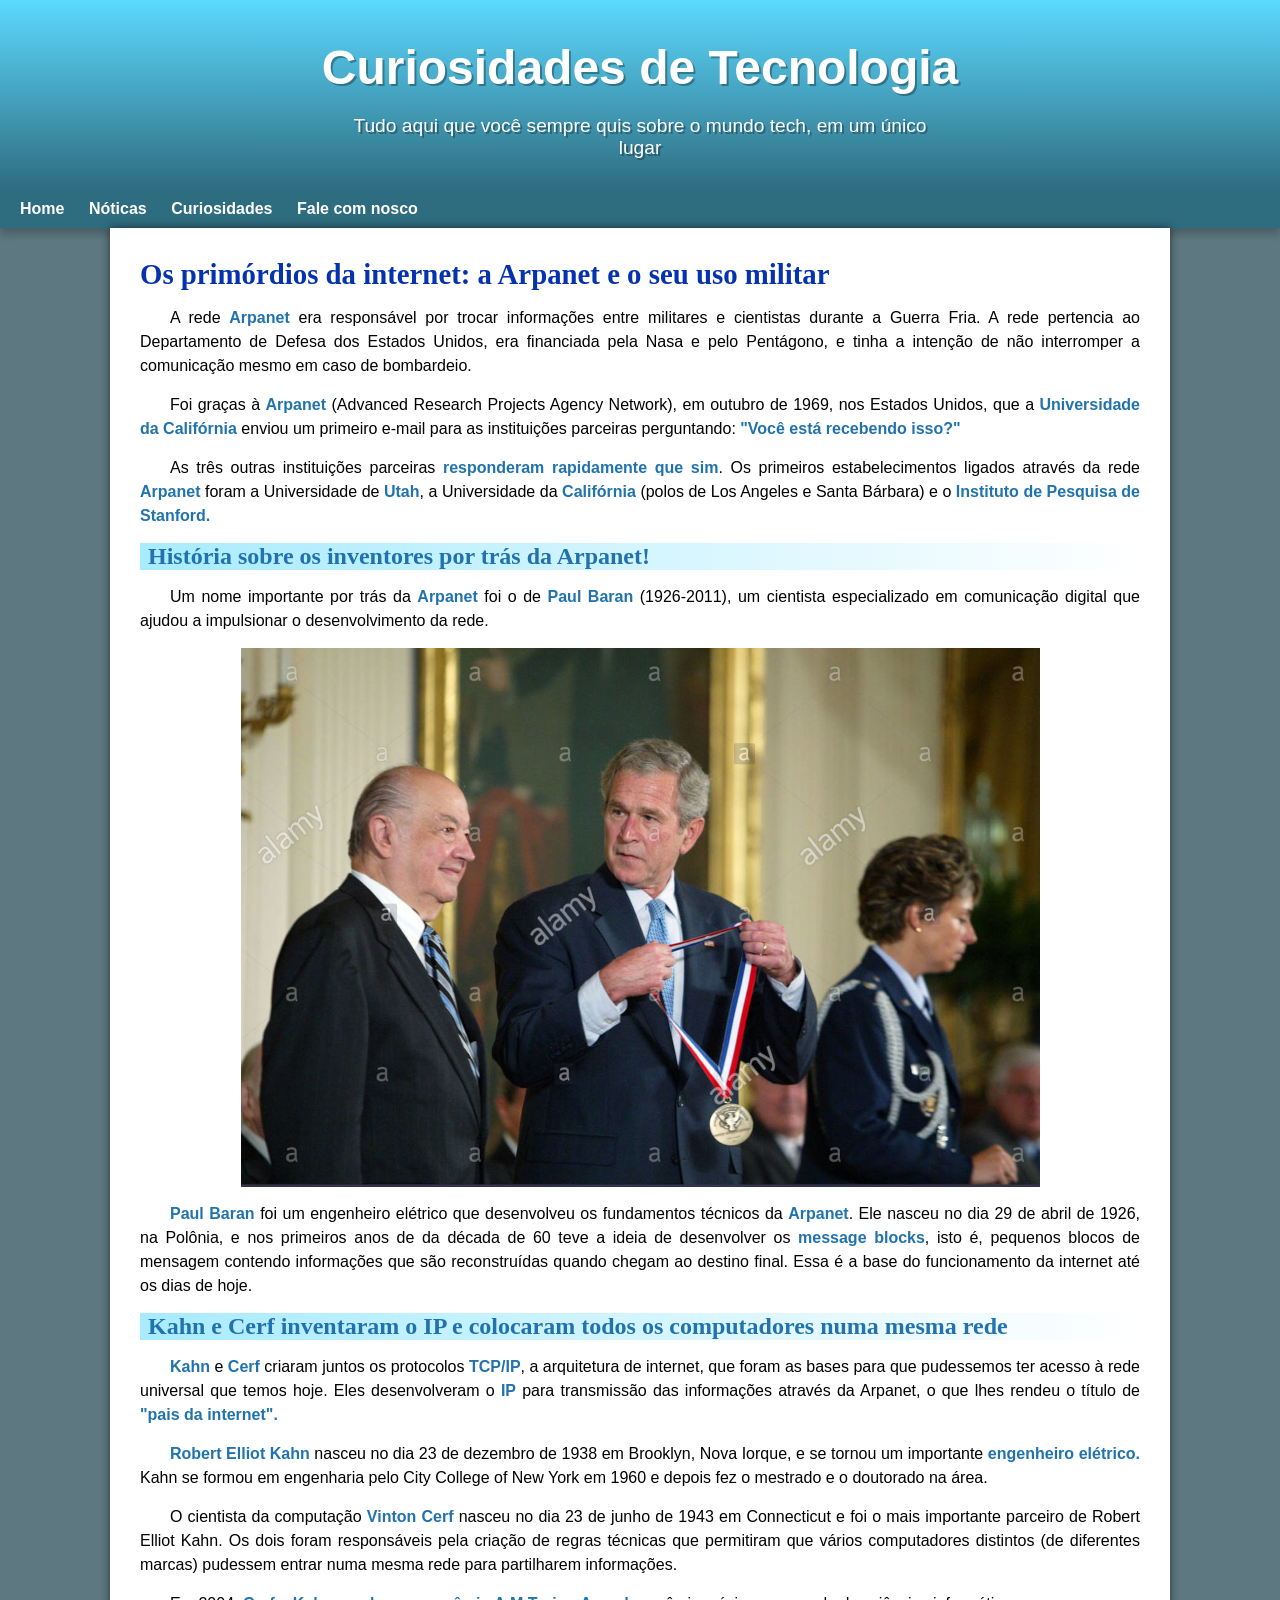
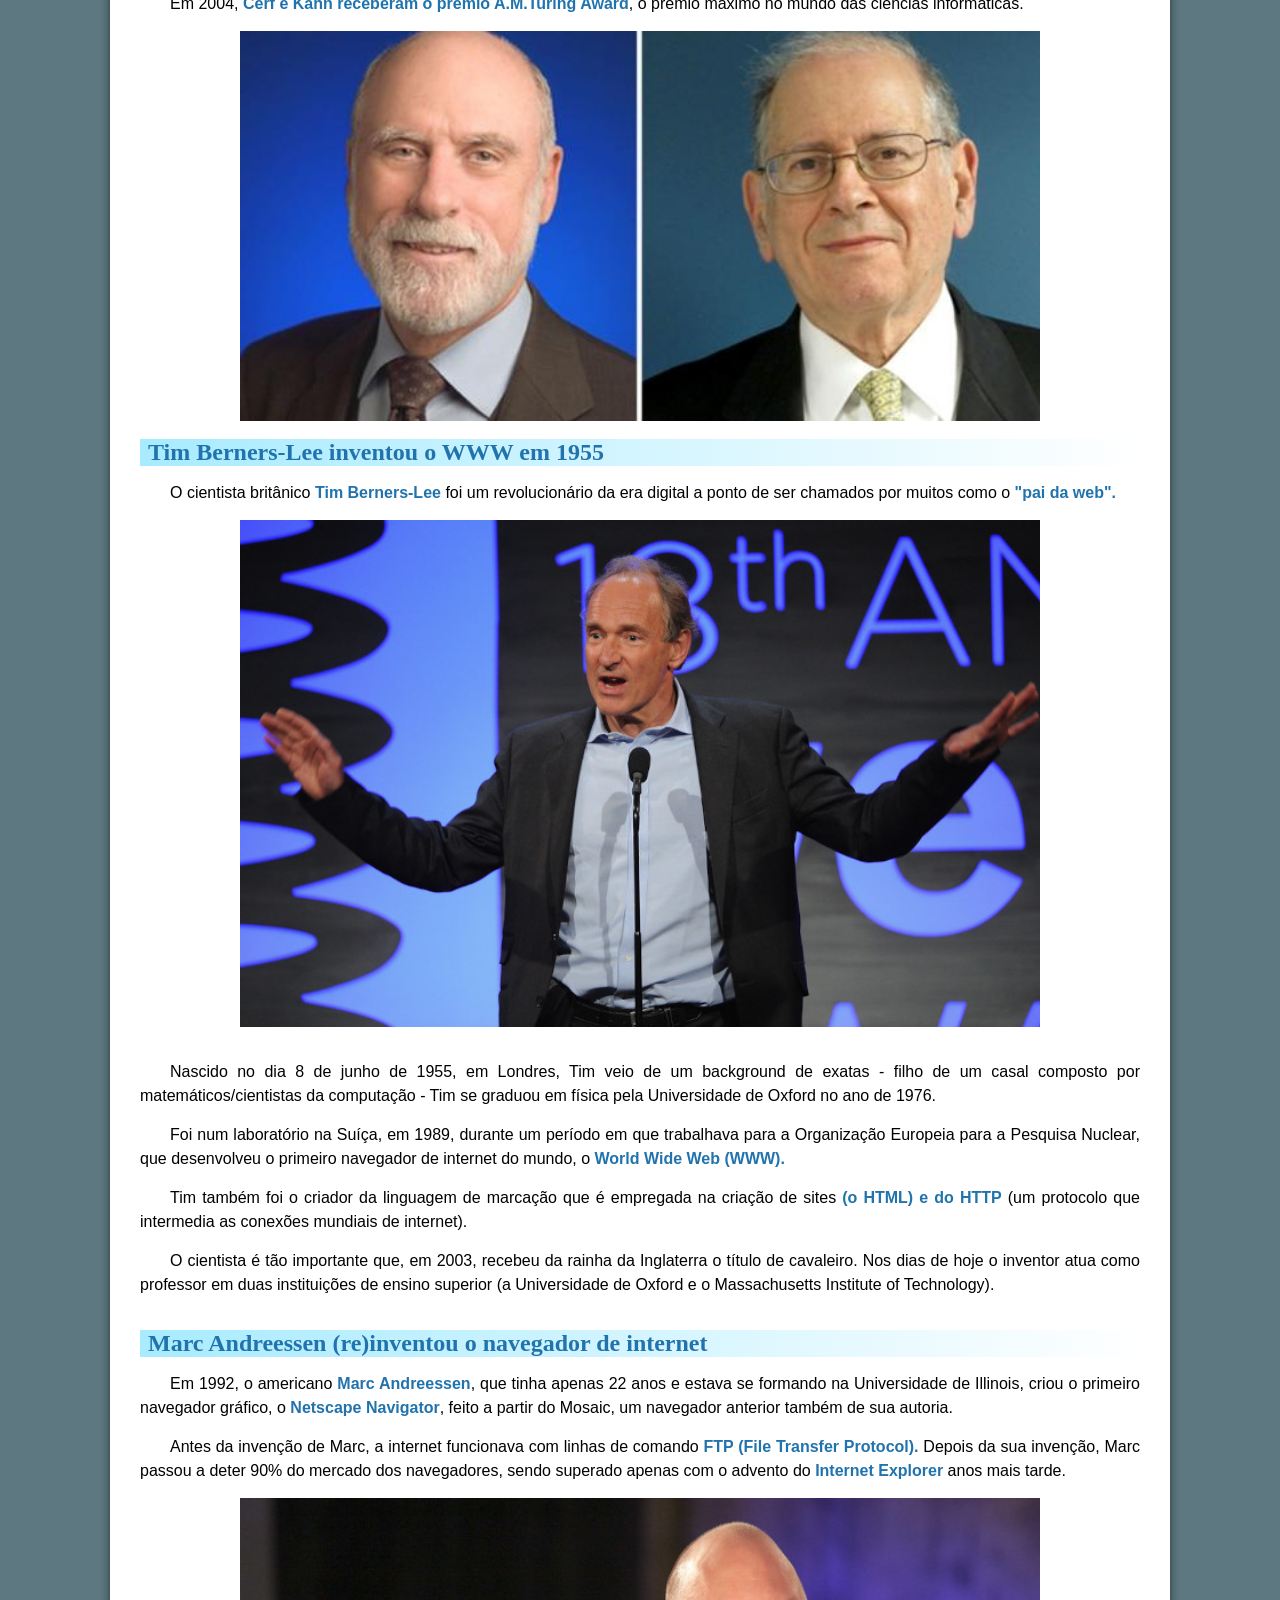
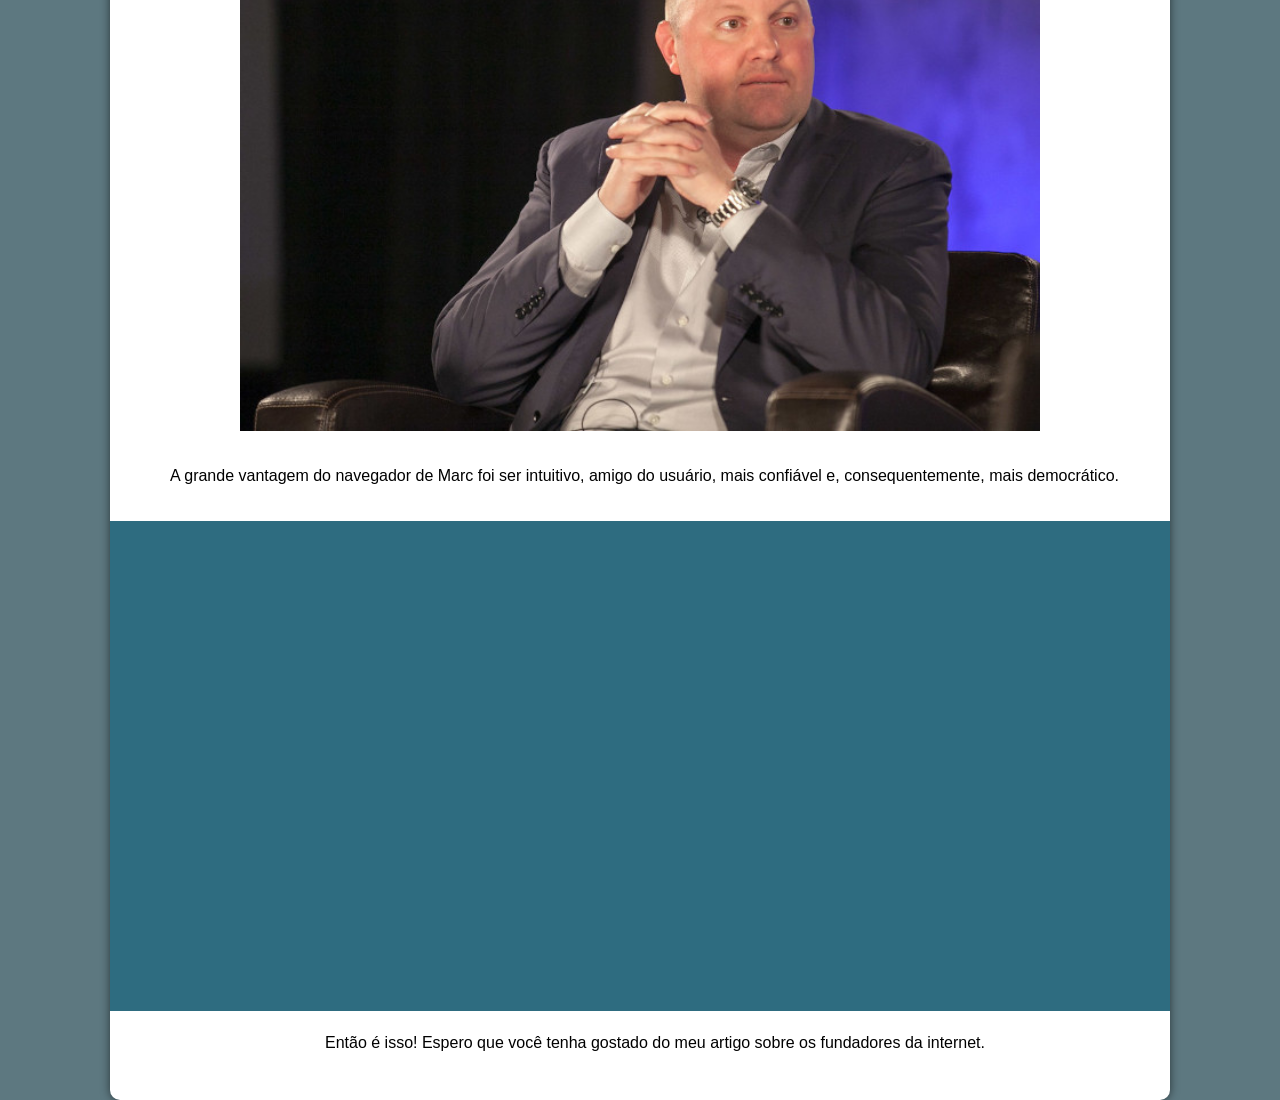
==== internet.html @ e44ae327 "Initial commit" ====
<!DOCTYPE html>
<html lang="pt-br">
<head>
    <meta charset="UTF-8">
    <meta name="viewport" content="width=device-width, initial-scale=1.0">
    <title>Como surgio a internet</title>
    <link rel="shortcut icon" href="favicon.ico" type="image/x-icon">
    <link rel="stylesheet" href="style2.css">
</head>
<body>
    <header>
        <h1>Curiosidades de Tecnologia</h1>
        <p>Tudo aqui que você sempre quis sobre o mundo tech, em um único lugar</p>
    </header>
    <nav>
        <a href="#" class="nav">Home</a>
        <a href="#" class="nav">Nóticas</a>
        <a href="#" class="nav">Curiosidades</a>
        <a href="#" class="nav">Fale com nosco</a>
    </nav>
    <main>
        <article>
            <h1>Os primórdios da internet: a Arpanet e o seu uso militar</h1>
            <p>A rede <strong>Arpanet</strong> era responsável por trocar informações entre militares e cientistas durante a Guerra Fria. A rede pertencia ao Departamento de Defesa dos Estados Unidos, era financiada pela Nasa e pelo Pentágono, e tinha a intenção de não interromper a comunicação mesmo em caso de bombardeio.</p>

            <p>Foi graças à <strong>Arpanet</strong> (Advanced Research Projects Agency Network), em outubro de 1969, nos Estados Unidos, que a <strong>Universidade da Califórnia</strong> enviou um primeiro e-mail para as instituições parceiras perguntando: <strong>"Você está recebendo isso?"</strong></p>
                
            <p>As três outras instituições parceiras <strong>responderam rapidamente que sim</strong>. Os primeiros estabelecimentos ligados através da rede <strong>Arpanet</strong> foram a Universidade de <strong>Utah</strong>, a Universidade da <strong>Califórnia</strong> (polos de Los Angeles e Santa Bárbara) e o <strong>Instituto de Pesquisa de Stanford.</strong></p>

            <h2>História sobre os inventores por trás da Arpanet!</h2>

            <p>Um nome importante por trás da <strong>Arpanet</strong> foi o de <strong>Paul Baran</strong> (1926-2011), um cientista especializado em comunicação digital que ajudou a impulsionar o desenvolvimento da rede.</p>

            <picture>
                <source media="(max-width: 670px)" srcset="imagens-internet/paul-baran-pq.png" type="image/png">
                <img src="imagens-internet/paul-baran.png" alt="paul baran">
            </picture>

            <p><strong>Paul Baran</strong> foi um engenheiro elétrico que desenvolveu os fundamentos técnicos da <strong>Arpanet</strong>. Ele nasceu no dia 29 de abril de 1926, na Polônia, e nos primeiros anos de da década de 60 teve a ideia de desenvolver os <strong>message blocks</strong>, isto é, pequenos blocos de mensagem contendo informações que são reconstruídas quando chegam ao destino final. Essa é a base do funcionamento da internet até os dias de hoje. </p>

            <h2>Kahn e Cerf inventaram o IP e colocaram todos os computadores numa mesma rede</h2>

            <p><strong>Kahn</strong> e <strong>Cerf</strong> criaram juntos os protocolos <strong>TCP/IP</strong>, a arquitetura de internet, que foram as bases para que pudessemos ter acesso à rede universal que temos hoje. Eles desenvolveram o <strong>IP</strong> para transmissão das informações através da Arpanet, o que lhes rendeu o título de <strong>"pais da internet".</strong></p> 

            <p><strong>Robert Elliot Kahn</strong> nasceu no dia 23 de dezembro de 1938 em Brooklyn, Nova Iorque, e se tornou um importante <strong>engenheiro elétrico.</strong> Kahn se formou em engenharia pelo City College of New York em 1960 e depois fez o mestrado e o doutorado na área. </p>
                
            <p>
                O cientista da computação <strong>Vinton Cerf</strong> nasceu no dia 23 de junho de 1943 em Connecticut e foi o mais importante parceiro de Robert Elliot Kahn. Os dois foram responsáveis pela criação de regras técnicas que permitiram que vários computadores distintos (de diferentes marcas) pudessem entrar numa mesma rede para partilharem informações.
                
            </p>
            <p>Em 2004, <strong>Cerf e Kahn receberam o prêmio A.M.Turing Award</strong>, o prêmio máximo no mundo das ciências informáticas.</p>

            <picture>
                <source media="(max-width: 670px)" srcset="imagens-internet/kahn-cerf-pq.jpg" type="image/jpg">
                <img src="imagens-internet/kahn-cerf.jpg" alt="kahn e cerf">
            </picture><br>
            <h2>Tim Berners-Lee inventou o WWW em 1955</h2>

            <p>O cientista britânico <strong>Tim Berners-Lee</strong> foi um revolucionário da era digital a ponto de ser chamados por muitos como o <strong>"pai da web".</strong></p>

            <picture>
                <source media="(max-width: 670px)" srcset="imagens-internet/tim-berners-pq.jpg" type="image/jpg">
                <img src="imagens-internet/tim-berners.jpg" alt="tim-berner">
            </picture><br>

            <p>Nascido no dia 8 de junho de 1955, em Londres, Tim veio de um background de exatas - filho de um casal composto por matemáticos/cientistas da computação - Tim se graduou em física pela Universidade de Oxford no ano de 1976.</p>

            <p>Foi num laboratório na Suíça, em 1989, durante um período em que trabalhava para a Organização Europeia para a Pesquisa Nuclear, que desenvolveu o primeiro navegador de internet do mundo, o<strong> World Wide Web (WWW).</strong></p>
            
            <p>Tim também foi o criador da linguagem de marcação que é empregada na criação de sites <strong>(o HTML) e do HTTP</strong> (um protocolo que intermedia as conexões mundiais de internet).</p>
            
            <p>O cientista é tão importante que, em 2003, recebeu da rainha da Inglaterra o título de cavaleiro. Nos dias de hoje o inventor atua como professor em duas instituições de ensino superior (a Universidade de Oxford e o Massachusetts Institute of Technology).</p><br>
            <h2>Marc Andreessen (re)inventou o navegador de internet</h2>
            <p>Em 1992, o americano <strong>Marc Andreessen</strong>, que tinha apenas 22 anos e estava se formando na Universidade de Illinois, criou o primeiro navegador gráfico, o <strong>Netscape Navigator</strong>, feito a partir do Mosaic, um navegador anterior também de sua autoria.</p>

            <p>Antes da invenção de Marc, a internet funcionava com linhas de comando <strong>FTP (File Transfer Protocol).</strong> Depois da sua invenção, Marc passou a deter 90% do mercado dos navegadores, sendo superado apenas com o advento do <strong>Internet Explorer</strong> anos mais tarde.</p>

            <picture>
                <source media="(max-width: 670px)" srcset="imagens-internet/Marc-Andreessen-pq.jpg" type="image/jpg">
                <img src="imagens-internet/Marc-Andreessen.jpg" alt="tim-berner">
            </picture><br>
            <p>A grande vantagem do navegador de Marc foi ser intuitivo, amigo do usuário, mais confiável e, consequentemente, mais democrático.</p><br>

            <div class="video"><iframe width="560" height="315" src="https://www.youtube.com/embed/yZ595Q-l9CQ" title="YouTube video player" frameborder="0" allow="accelerometer; autoplay; clipboard-write; encrypted-media; gyroscope; picture-in-picture" allowfullscreen></iframe></div>
                <p class="final">Então é isso! Espero que você tenha gostado do meu artigo sobre os fundadores da internet.
                </p>
        </article>
    </main>
</body>
</html>
---- style2.css ----
@charset "UTF-8";

/*root usado para declarar a variavel, para declarar tem que usar o (--) e tb e configurações globais*/
:root {
    --cor0: #5D7880;
    --cor1: #A8EBFF;
    --cor2: #49AECC;
    --cor3: #5CD9FF;
    --cor4: #2E6C80;
    --cor5: #2173AD;
    --cor6: #0532AD;

    --font-padrao: arial, verdana, Helvetica, sans-serif;
    --font-destaque: font-family: 'Bebas Neue', 'cursive';
    --font-android: 'android', 'cursive';
}
* {
    margin: 0px;
    padding: 0px;
}

/* por organização seguir a ordem do html*/
body {
    background-color: var(--cor0);
    font-family: var(--font-padrao);
}
a.externo::after {
    content: '\00A0\1f517';
}
header {
    background-image: linear-gradient(to bottom, var(--cor3), var(--cor4));
    min-height: 150px;
    text-align: center;
    padding-top: 40px;
}
header > h1 {
    color: white;
    font-family: var(--font-destaque);
    margin-bottom: 20px;
    font-size: 3em;
    text-shadow: 2px 2px 0px rgba(0, 0, 0, 0.315);
}
header > p {
    color: white;
    font-family: var(--font-padrao);
    font-size: 1.2em;
    max-width: 600px;
    padding-right: 10px;
    padding-bottom: 20px;
    padding-left: 10px;
    margin: auto;
    text-shadow: 2px 2px 0px rgba(0, 0, 0, 0.315);
}
nav {
    background-color: var(--cor4);
    padding: 10px;
    box-shadow: 0px 7px 7px rgba(0, 0, 0, 0.192);
}
nav > a {
    color: white;
    text-decoration: none;
    padding: 10px;
    font-weight: bold;
}
nav a:hover {
    background-color: var(--cor3);
    color: var(--cor4);
    border-radius: 5px;
    transition-duration: 0.5s;
}
main {
    min-width: 300px;
    max-width: 1000px;
    margin: auto;
    background-color: white;
    padding: 30px;
    box-shadow: 0px 0px 10px rgba(0, 0, 0, 0.555);
    border-bottom-right-radius: 10px;
    border-bottom-left-radius: 10px;
}
/*Todos os paragrafos dentro do main*/
/*margem do paragrafo na ordem de: cima, direita, baixo, esquerda*/
main p {
    margin: 15px 0px 15px 0px;
    text-align: justify;
    text-indent: 30px;
    font-size: 1em;
    line-height: 1.5em;
}
main strong {
    color: var(--cor5);
    font-weight: bold;
}
main a {
    text-decoration: none; 
    font-weight: bold;
    color: var(--cor4);
    background-color: var(--cor1);
    padding: 2px 6px 2px 6px;
}
main a:hover {
    text-decoration: underline;
    color: var(--cor3);
}
/*Para imagens se ajustarem em posição precisa colocar um display block nelas*/
main img {
    width: 80%;
    margin: auto;
    display: block;
}
/*h1 dentro do main*/
main h1 {
    color: var(--cor6);
    font-family: var(--font-android);
    font-size: 1.8em;
}
main h2 {
    font-family: var(--font-android);
    color: var(--cor5);
    background-image: linear-gradient(to right, var(--cor1), transparent);
    text-indent: 8px;
    font-size: 1.5em;
}
aside {
    background-color: var(--cor1);
    border-radius: 10px;
    padding: 10px;
    box-shadow: 3px 3px 8px rgba(0, 0, 0, 0.329);
}
aside h3 {
    background-color: var(--cor3);
    color: white;
    margin: -10px -10px 0px -10px;
    border-top-right-radius: 10px;
    border-top-left-radius: 10px;
    padding: 5px;
}
aside > ul {
    list-style-type: '\2714\00A0\00A0';
    list-style-position: inside;
    columns: 2;
}
div.video {
    background-color: var(--cor4);
    margin: 0px -30px 20px -30px;
    padding: 20px;
    padding-bottom: 47%;
    position: relative;
}
div.video > iframe {
    position: absolute;
    top: 5%;
    left: 5%;
    width: 90%;
    height: 90%;
}
.final {
    text-align: center;
}
p {
    font-size: 18px;
}
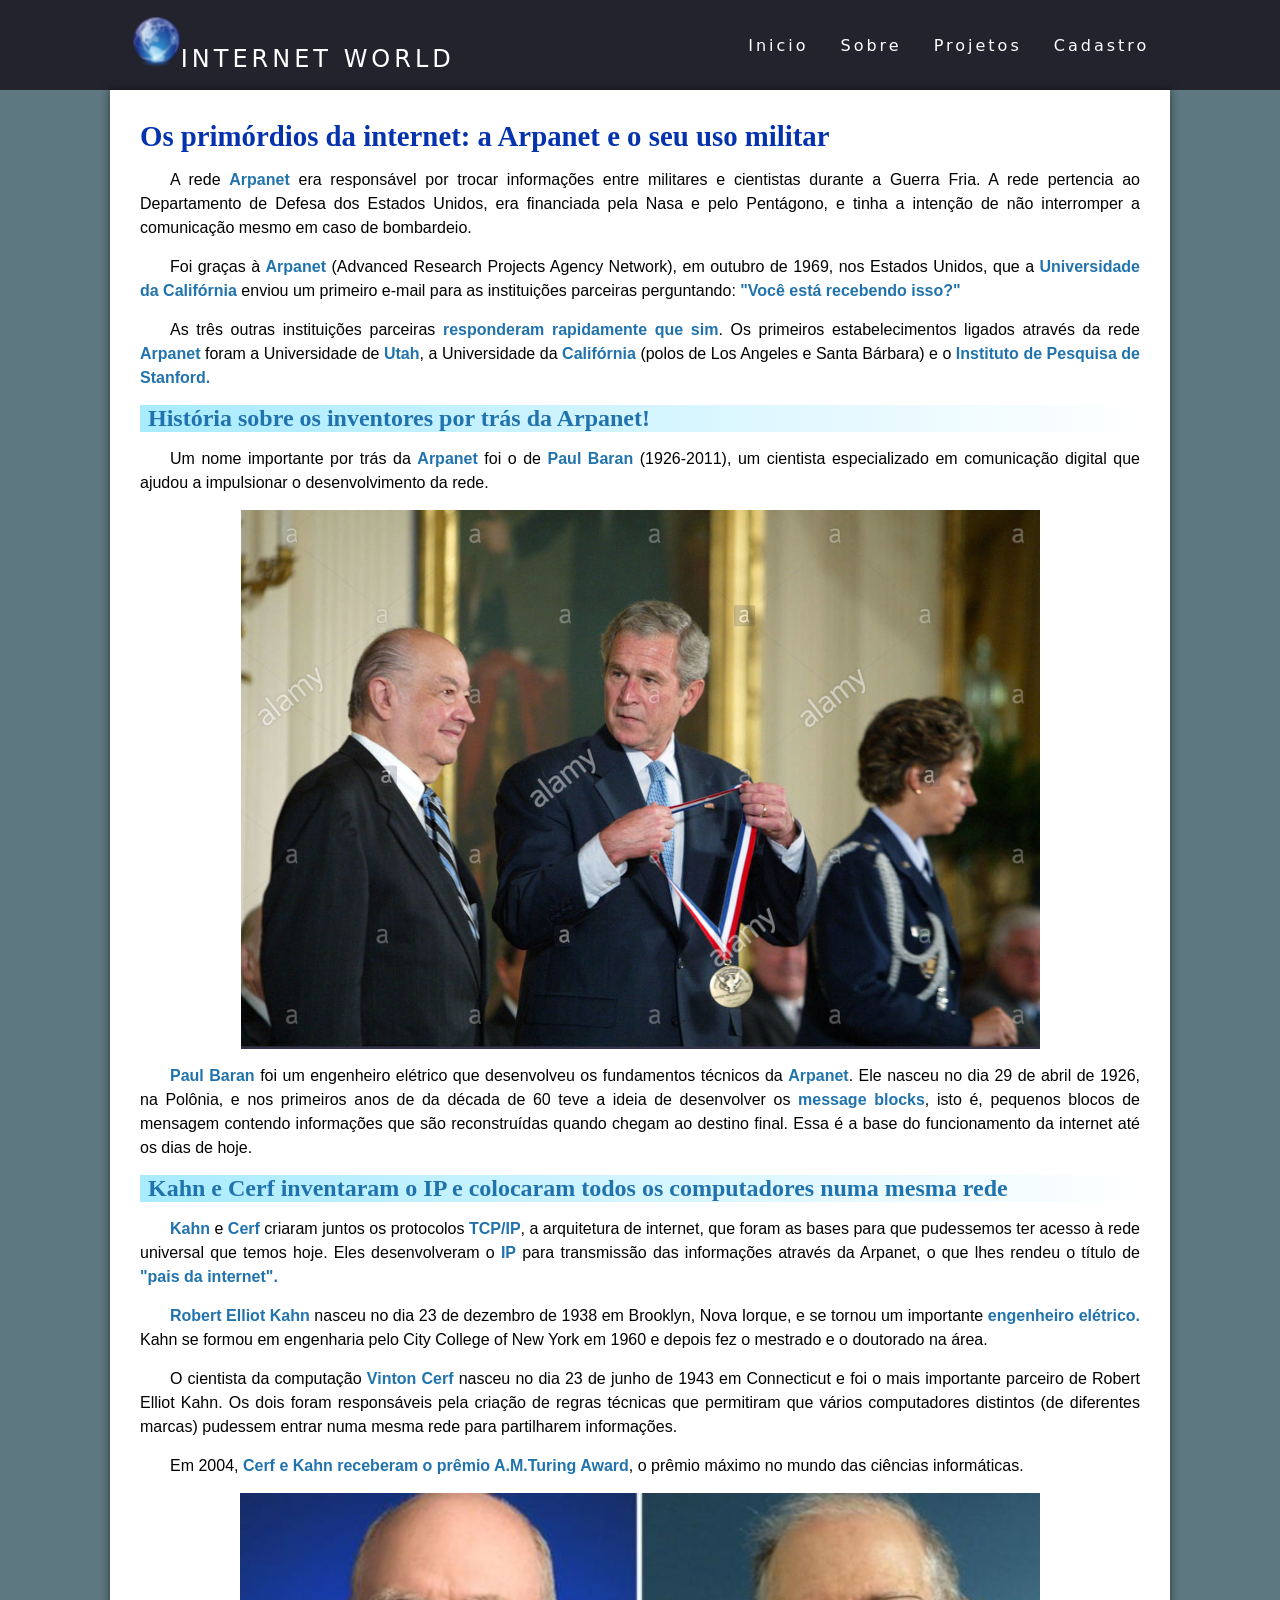
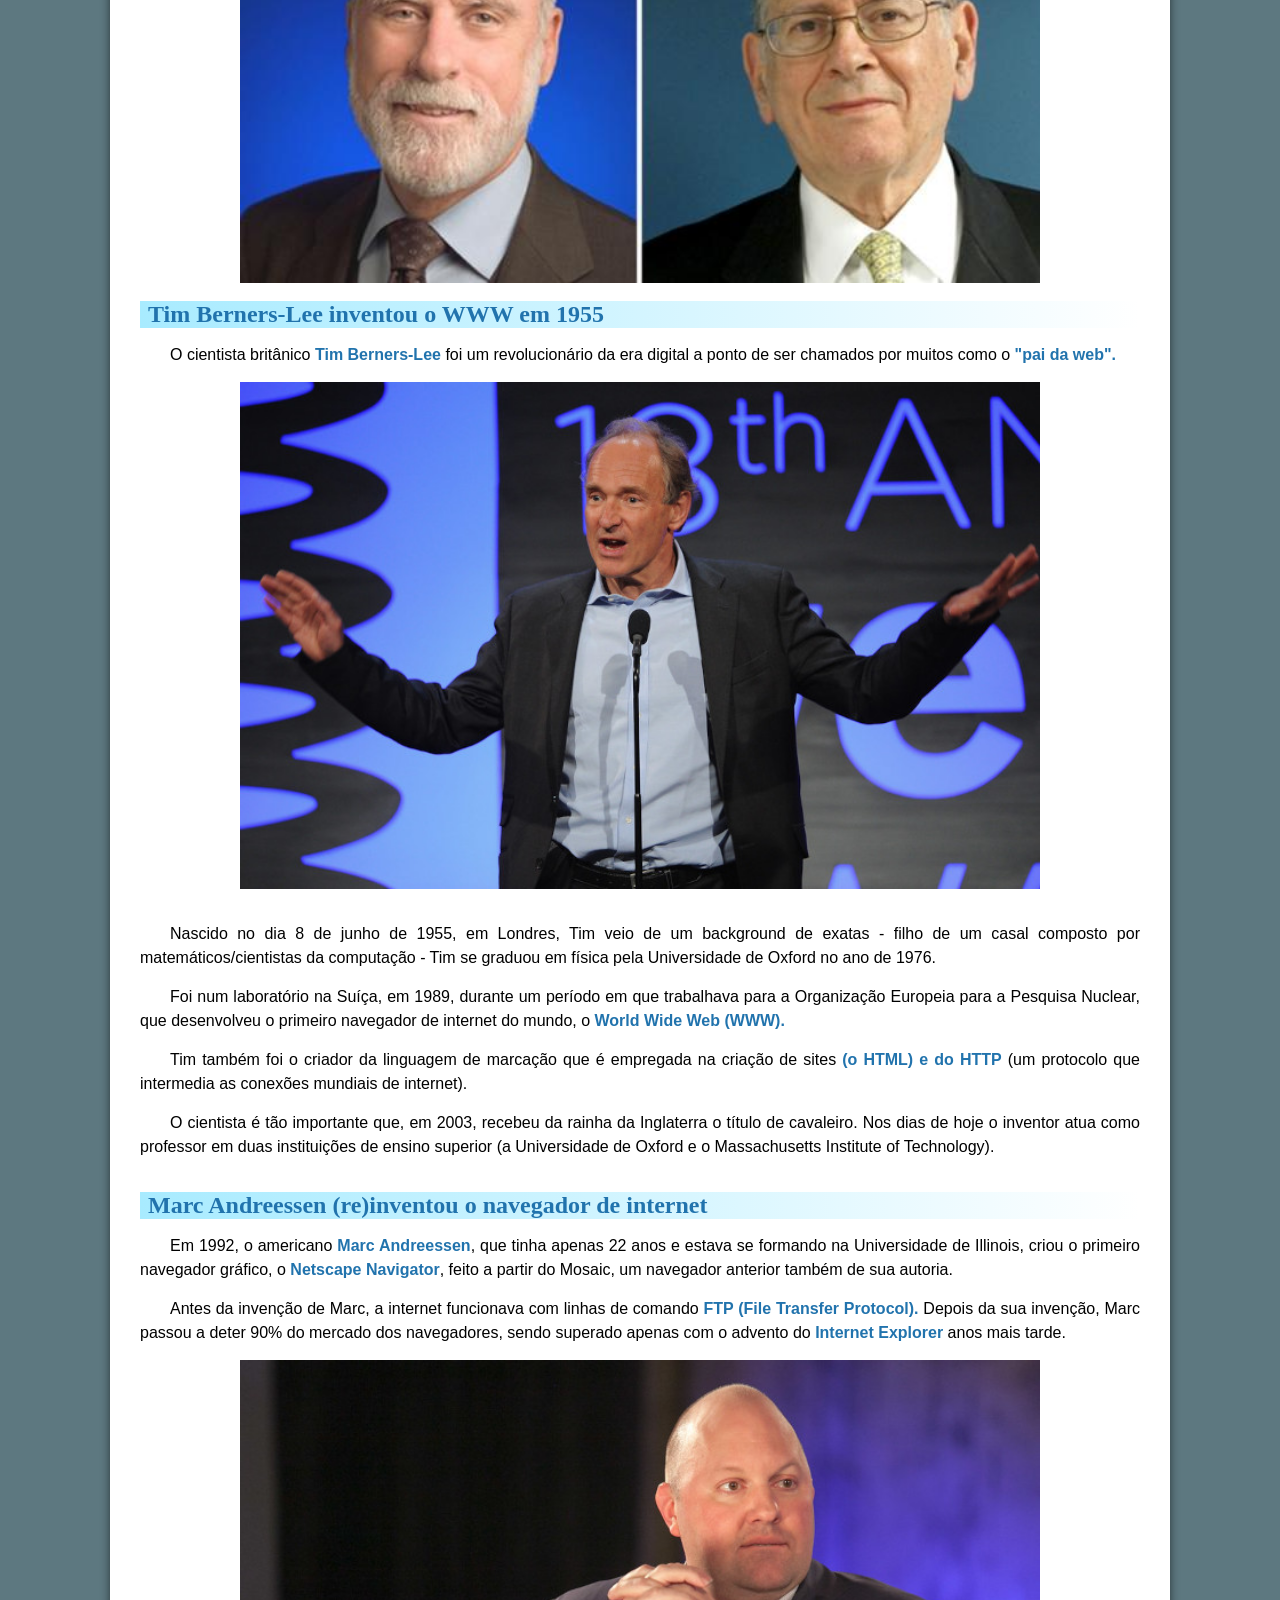
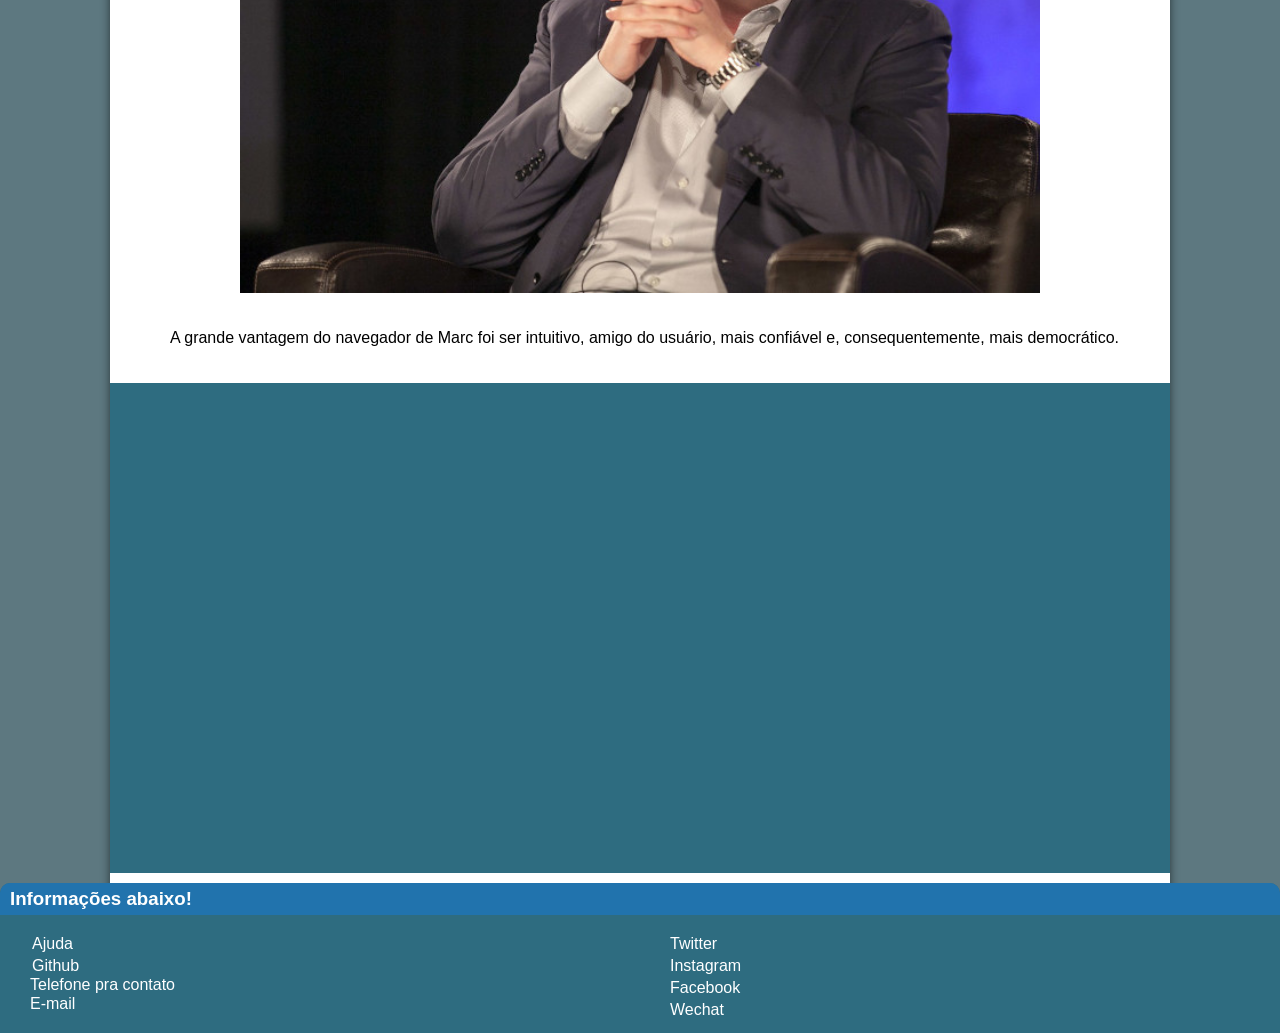
==== commit 5d49c6a4: "menu em javascript" ====
--- a/internet.html
+++ b/internet.html
@@ -2,89 +2,108 @@
 <html lang="pt-br">
 <head>
     <meta charset="UTF-8">
+    <meta http-equiv="X-UA-Compatible" content="IE=edge">
     <meta name="viewport" content="width=device-width, initial-scale=1.0">
-    <title>Como surgio a internet</title>
+    <title>Document</title>
+    <link rel="stylesheet" href="style2.css">
     <link rel="shortcut icon" href="favicon.ico" type="image/x-icon">
-    <link rel="stylesheet" href="style2.css">
 </head>
 <body>
     <header>
-        <h1>Curiosidades de Tecnologia</h1>
-        <p>Tudo aqui que você sempre quis sobre o mundo tech, em um único lugar</p>
+        <nav>
+        <a class="logo" href="#"><img src="favicon.ico" alt="logo">Internet World</a>
+        <div class="mobile-menu">
+            <div class="line1"></div>
+            <div class="line2"></div>
+            <div class="line3"></div>
+        </div>
+        <ul class="nav-list">
+            <li><a href="#">Inicio</a></li>
+            <li><a href="#">Sobre</a></li>
+            <li><a href="#">Projetos</a></li>
+            <li><a href="cadastro.html">Cadastro</a></li>
+        </ul>
+        </nav>
     </header>
-    <nav>
-        <a href="#" class="nav">Home</a>
-        <a href="#" class="nav">Nóticas</a>
-        <a href="#" class="nav">Curiosidades</a>
-        <a href="#" class="nav">Fale com nosco</a>
-    </nav>
     <main>
-        <article>
-            <h1>Os primórdios da internet: a Arpanet e o seu uso militar</h1>
-            <p>A rede <strong>Arpanet</strong> era responsável por trocar informações entre militares e cientistas durante a Guerra Fria. A rede pertencia ao Departamento de Defesa dos Estados Unidos, era financiada pela Nasa e pelo Pentágono, e tinha a intenção de não interromper a comunicação mesmo em caso de bombardeio.</p>
+      <article>
+          <h1>Os primórdios da internet: a Arpanet e o seu uso militar</h1>
+          <p>A rede <strong>Arpanet</strong> era responsável por trocar informações entre militares e cientistas durante a Guerra Fria. A rede pertencia ao Departamento de Defesa dos Estados Unidos, era financiada pela Nasa e pelo Pentágono, e tinha a intenção de não interromper a comunicação mesmo em caso de bombardeio.</p>
 
-            <p>Foi graças à <strong>Arpanet</strong> (Advanced Research Projects Agency Network), em outubro de 1969, nos Estados Unidos, que a <strong>Universidade da Califórnia</strong> enviou um primeiro e-mail para as instituições parceiras perguntando: <strong>"Você está recebendo isso?"</strong></p>
-                
-            <p>As três outras instituições parceiras <strong>responderam rapidamente que sim</strong>. Os primeiros estabelecimentos ligados através da rede <strong>Arpanet</strong> foram a Universidade de <strong>Utah</strong>, a Universidade da <strong>Califórnia</strong> (polos de Los Angeles e Santa Bárbara) e o <strong>Instituto de Pesquisa de Stanford.</strong></p>
+          <p>Foi graças à <strong>Arpanet</strong> (Advanced Research Projects Agency Network), em outubro de 1969, nos Estados Unidos, que a <strong>Universidade da Califórnia</strong> enviou um primeiro e-mail para as instituições parceiras perguntando: <strong>"Você está recebendo isso?"</strong></p>
+              
+          <p>As três outras instituições parceiras <strong>responderam rapidamente que sim</strong>. Os primeiros estabelecimentos ligados através da rede <strong>Arpanet</strong> foram a Universidade de <strong>Utah</strong>, a Universidade da <strong>Califórnia</strong> (polos de Los Angeles e Santa Bárbara) e o <strong>Instituto de Pesquisa de Stanford.</strong></p>
 
-            <h2>História sobre os inventores por trás da Arpanet!</h2>
+          <h2>História sobre os inventores por trás da Arpanet!</h2>
 
-            <p>Um nome importante por trás da <strong>Arpanet</strong> foi o de <strong>Paul Baran</strong> (1926-2011), um cientista especializado em comunicação digital que ajudou a impulsionar o desenvolvimento da rede.</p>
+          <p>Um nome importante por trás da <strong>Arpanet</strong> foi o de <strong>Paul Baran</strong> (1926-2011), um cientista especializado em comunicação digital que ajudou a impulsionar o desenvolvimento da rede.</p>
 
-            <picture>
-                <source media="(max-width: 670px)" srcset="imagens-internet/paul-baran-pq.png" type="image/png">
-                <img src="imagens-internet/paul-baran.png" alt="paul baran">
-            </picture>
+          <picture>
+              <source media="(max-width: 670px)" srcset="imagens-internet/paul-baran-pq.png" type="image/png">
+              <img src="imagens-internet/paul-baran.png" alt="paul baran">
+          </picture>
 
-            <p><strong>Paul Baran</strong> foi um engenheiro elétrico que desenvolveu os fundamentos técnicos da <strong>Arpanet</strong>. Ele nasceu no dia 29 de abril de 1926, na Polônia, e nos primeiros anos de da década de 60 teve a ideia de desenvolver os <strong>message blocks</strong>, isto é, pequenos blocos de mensagem contendo informações que são reconstruídas quando chegam ao destino final. Essa é a base do funcionamento da internet até os dias de hoje. </p>
+          <p><strong>Paul Baran</strong> foi um engenheiro elétrico que desenvolveu os fundamentos técnicos da <strong>Arpanet</strong>. Ele nasceu no dia 29 de abril de 1926, na Polônia, e nos primeiros anos de da década de 60 teve a ideia de desenvolver os <strong>message blocks</strong>, isto é, pequenos blocos de mensagem contendo informações que são reconstruídas quando chegam ao destino final. Essa é a base do funcionamento da internet até os dias de hoje. </p>
 
-            <h2>Kahn e Cerf inventaram o IP e colocaram todos os computadores numa mesma rede</h2>
+          <h2>Kahn e Cerf inventaram o IP e colocaram todos os computadores numa mesma rede</h2>
 
-            <p><strong>Kahn</strong> e <strong>Cerf</strong> criaram juntos os protocolos <strong>TCP/IP</strong>, a arquitetura de internet, que foram as bases para que pudessemos ter acesso à rede universal que temos hoje. Eles desenvolveram o <strong>IP</strong> para transmissão das informações através da Arpanet, o que lhes rendeu o título de <strong>"pais da internet".</strong></p> 
+          <p><strong>Kahn</strong> e <strong>Cerf</strong> criaram juntos os protocolos <strong>TCP/IP</strong>, a arquitetura de internet, que foram as bases para que pudessemos ter acesso à rede universal que temos hoje. Eles desenvolveram o <strong>IP</strong> para transmissão das informações através da Arpanet, o que lhes rendeu o título de <strong>"pais da internet".</strong></p> 
 
-            <p><strong>Robert Elliot Kahn</strong> nasceu no dia 23 de dezembro de 1938 em Brooklyn, Nova Iorque, e se tornou um importante <strong>engenheiro elétrico.</strong> Kahn se formou em engenharia pelo City College of New York em 1960 e depois fez o mestrado e o doutorado na área. </p>
-                
-            <p>
-                O cientista da computação <strong>Vinton Cerf</strong> nasceu no dia 23 de junho de 1943 em Connecticut e foi o mais importante parceiro de Robert Elliot Kahn. Os dois foram responsáveis pela criação de regras técnicas que permitiram que vários computadores distintos (de diferentes marcas) pudessem entrar numa mesma rede para partilharem informações.
-                
-            </p>
-            <p>Em 2004, <strong>Cerf e Kahn receberam o prêmio A.M.Turing Award</strong>, o prêmio máximo no mundo das ciências informáticas.</p>
+          <p><strong>Robert Elliot Kahn</strong> nasceu no dia 23 de dezembro de 1938 em Brooklyn, Nova Iorque, e se tornou um importante <strong>engenheiro elétrico.</strong> Kahn se formou em engenharia pelo City College of New York em 1960 e depois fez o mestrado e o doutorado na área. </p>
+              
+          <p>
+              O cientista da computação <strong>Vinton Cerf</strong> nasceu no dia 23 de junho de 1943 em Connecticut e foi o mais importante parceiro de Robert Elliot Kahn. Os dois foram responsáveis pela criação de regras técnicas que permitiram que vários computadores distintos (de diferentes marcas) pudessem entrar numa mesma rede para partilharem informações.
+              
+          </p>
+          <p>Em 2004, <strong>Cerf e Kahn receberam o prêmio A.M.Turing Award</strong>, o prêmio máximo no mundo das ciências informáticas.</p>
 
-            <picture>
-                <source media="(max-width: 670px)" srcset="imagens-internet/kahn-cerf-pq.jpg" type="image/jpg">
-                <img src="imagens-internet/kahn-cerf.jpg" alt="kahn e cerf">
-            </picture><br>
-            <h2>Tim Berners-Lee inventou o WWW em 1955</h2>
+          <picture>
+              <source media="(max-width: 670px)" srcset="imagens-internet/kahn-cerf-pq.jpg" type="image/jpg">
+              <img src="imagens-internet/kahn-cerf.jpg" alt="kahn e cerf">
+          </picture><br>
+          <h2>Tim Berners-Lee inventou o WWW em 1955</h2>
 
-            <p>O cientista britânico <strong>Tim Berners-Lee</strong> foi um revolucionário da era digital a ponto de ser chamados por muitos como o <strong>"pai da web".</strong></p>
+          <p>O cientista britânico <strong>Tim Berners-Lee</strong> foi um revolucionário da era digital a ponto de ser chamados por muitos como o <strong>"pai da web".</strong></p>
 
-            <picture>
-                <source media="(max-width: 670px)" srcset="imagens-internet/tim-berners-pq.jpg" type="image/jpg">
-                <img src="imagens-internet/tim-berners.jpg" alt="tim-berner">
-            </picture><br>
+          <picture>
+              <source media="(max-width: 670px)" srcset="imagens-internet/tim-berners-pq.jpg" type="image/jpg">
+              <img src="imagens-internet/tim-berners.jpg" alt="tim-berner">
+          </picture><br>
 
-            <p>Nascido no dia 8 de junho de 1955, em Londres, Tim veio de um background de exatas - filho de um casal composto por matemáticos/cientistas da computação - Tim se graduou em física pela Universidade de Oxford no ano de 1976.</p>
+          <p>Nascido no dia 8 de junho de 1955, em Londres, Tim veio de um background de exatas - filho de um casal composto por matemáticos/cientistas da computação - Tim se graduou em física pela Universidade de Oxford no ano de 1976.</p>
 
-            <p>Foi num laboratório na Suíça, em 1989, durante um período em que trabalhava para a Organização Europeia para a Pesquisa Nuclear, que desenvolveu o primeiro navegador de internet do mundo, o<strong> World Wide Web (WWW).</strong></p>
-            
-            <p>Tim também foi o criador da linguagem de marcação que é empregada na criação de sites <strong>(o HTML) e do HTTP</strong> (um protocolo que intermedia as conexões mundiais de internet).</p>
-            
-            <p>O cientista é tão importante que, em 2003, recebeu da rainha da Inglaterra o título de cavaleiro. Nos dias de hoje o inventor atua como professor em duas instituições de ensino superior (a Universidade de Oxford e o Massachusetts Institute of Technology).</p><br>
-            <h2>Marc Andreessen (re)inventou o navegador de internet</h2>
-            <p>Em 1992, o americano <strong>Marc Andreessen</strong>, que tinha apenas 22 anos e estava se formando na Universidade de Illinois, criou o primeiro navegador gráfico, o <strong>Netscape Navigator</strong>, feito a partir do Mosaic, um navegador anterior também de sua autoria.</p>
+          <p>Foi num laboratório na Suíça, em 1989, durante um período em que trabalhava para a Organização Europeia para a Pesquisa Nuclear, que desenvolveu o primeiro navegador de internet do mundo, o<strong> World Wide Web (WWW).</strong></p>
+          
+          <p>Tim também foi o criador da linguagem de marcação que é empregada na criação de sites <strong>(o HTML) e do HTTP</strong> (um protocolo que intermedia as conexões mundiais de internet).</p>
+          
+          <p>O cientista é tão importante que, em 2003, recebeu da rainha da Inglaterra o título de cavaleiro. Nos dias de hoje o inventor atua como professor em duas instituições de ensino superior (a Universidade de Oxford e o Massachusetts Institute of Technology).</p><br>
+          <h2>Marc Andreessen (re)inventou o navegador de internet</h2>
+          <p>Em 1992, o americano <strong>Marc Andreessen</strong>, que tinha apenas 22 anos e estava se formando na Universidade de Illinois, criou o primeiro navegador gráfico, o <strong>Netscape Navigator</strong>, feito a partir do Mosaic, um navegador anterior também de sua autoria.</p>
 
-            <p>Antes da invenção de Marc, a internet funcionava com linhas de comando <strong>FTP (File Transfer Protocol).</strong> Depois da sua invenção, Marc passou a deter 90% do mercado dos navegadores, sendo superado apenas com o advento do <strong>Internet Explorer</strong> anos mais tarde.</p>
+          <p>Antes da invenção de Marc, a internet funcionava com linhas de comando <strong>FTP (File Transfer Protocol).</strong> Depois da sua invenção, Marc passou a deter 90% do mercado dos navegadores, sendo superado apenas com o advento do <strong>Internet Explorer</strong> anos mais tarde.</p>
 
-            <picture>
-                <source media="(max-width: 670px)" srcset="imagens-internet/Marc-Andreessen-pq.jpg" type="image/jpg">
-                <img src="imagens-internet/Marc-Andreessen.jpg" alt="tim-berner">
-            </picture><br>
-            <p>A grande vantagem do navegador de Marc foi ser intuitivo, amigo do usuário, mais confiável e, consequentemente, mais democrático.</p><br>
+          <picture>
+              <source media="(max-width: 670px)" srcset="imagens-internet/Marc-Andreessen-pq.jpg" type="image/jpg">
+              <img src="imagens-internet/Marc-Andreessen.jpg" alt="tim-berner">
+          </picture><br>
+          <p>A grande vantagem do navegador de Marc foi ser intuitivo, amigo do usuário, mais confiável e, consequentemente, mais democrático.</p><br>
 
-            <div class="video"><iframe width="560" height="315" src="https://www.youtube.com/embed/yZ595Q-l9CQ" title="YouTube video player" frameborder="0" allow="accelerometer; autoplay; clipboard-write; encrypted-media; gyroscope; picture-in-picture" allowfullscreen></iframe></div>
-                <p class="final">Então é isso! Espero que você tenha gostado do meu artigo sobre os fundadores da internet.
-                </p>
-        </article>
-    </main>
+          <div class="video"><iframe width="560" height="315" src="https://www.youtube.com/embed/yZ595Q-l9CQ" title="YouTube video player" frameborder="0" allow="accelerometer; autoplay; clipboard-write; encrypted-media; gyroscope; picture-in-picture" allowfullscreen></iframe></div>
+      </article>
+  </main>
+  <aside>
+      <h3>Informações abaixo!</h3>
+      <ul>
+          <li><a href="#">Ajuda</a></li>
+          <li><a href="#">Github</a></li>
+          <li><p class="telefone">Telefone pra contato</p></li>
+          <li><p class="email">E-mail</p></li>
+          <li><a href="#">Twitter</a></li>
+          <li><a href="https://www.instagram.com/pedroleonelmacielsilva/" target="_blank" rel="next">Instagram</a></li>
+          <li><a href="#">Facebook</a></li>
+          <li><a href="#">Wechat</a></li>
+      </ul>
+  </aside>
+    <script src="mobile-navbar.js"></script>
 </body>
 </html>
--- a/style2.css
+++ b/style2.css
@@ -1,6 +1,9 @@
 @charset "UTF-8";
 
-/*root usado para declarar a variavel, para declarar tem que usar o (--) e tb e configurações globais*/
+* {
+    margin: 0px;
+    padding: 0px;
+  }
 :root {
     --cor0: #5D7880;
     --cor1: #A8EBFF;
@@ -13,60 +16,56 @@
     --font-padrao: arial, verdana, Helvetica, sans-serif;
     --font-destaque: font-family: 'Bebas Neue', 'cursive';
     --font-android: 'android', 'cursive';
-}
-* {
-    margin: 0px;
-    padding: 0px;
-}
-
-/* por organização seguir a ordem do html*/
+} 
 body {
     background-color: var(--cor0);
     font-family: var(--font-padrao);
-}
-a.externo::after {
-    content: '\00A0\1f517';
-}
-header {
-    background-image: linear-gradient(to bottom, var(--cor3), var(--cor4));
-    min-height: 150px;
-    text-align: center;
-    padding-top: 40px;
-}
-header > h1 {
-    color: white;
-    font-family: var(--font-destaque);
-    margin-bottom: 20px;
-    font-size: 3em;
-    text-shadow: 2px 2px 0px rgba(0, 0, 0, 0.315);
-}
-header > p {
-    color: white;
-    font-family: var(--font-padrao);
-    font-size: 1.2em;
-    max-width: 600px;
-    padding-right: 10px;
-    padding-bottom: 20px;
-    padding-left: 10px;
-    margin: auto;
-    text-shadow: 2px 2px 0px rgba(0, 0, 0, 0.315);
-}
+}  
+a {
+    color: #fff;
+    text-decoration: none;
+    transition: 0.3s;
+}
+
+a:hover {
+    opacity: 0.7;
+}
+
+.logo {
+    font-size: 24px;
+    text-transform: uppercase;
+    letter-spacing: 4px;
+}
+
 nav {
-    background-color: var(--cor4);
-    padding: 10px;
-    box-shadow: 0px 7px 7px rgba(0, 0, 0, 0.192);
-}
-nav > a {
-    color: white;
-    text-decoration: none;
-    padding: 10px;
-    font-weight: bold;
-}
-nav a:hover {
-    background-color: var(--cor3);
-    color: var(--cor4);
-    border-radius: 5px;
-    transition-duration: 0.5s;
+    display: flex;
+    justify-content: space-around;
+    align-items: center;
+    font-family: system-ui, -apple-system, Helvetica, Arial, sans-serif;
+    background: #23232e;
+    height: 10vh;
+}
+.nav-list {
+    list-style: none;
+    display: flex;
+}
+
+.nav-list li {
+    letter-spacing: 3px;
+    margin-left: 32px;
+}
+
+.mobile-menu {
+    display: none;
+    cursor: pointer;
+}
+
+.mobile-menu div {
+    width: 32px;
+    height: 2px;
+    background: #fff;
+    margin: 8px;
+    transition: 0.3s;
 }
 main {
     min-width: 300px;
@@ -77,9 +76,9 @@
     box-shadow: 0px 0px 10px rgba(0, 0, 0, 0.555);
     border-bottom-right-radius: 10px;
     border-bottom-left-radius: 10px;
-}
-/*Todos os paragrafos dentro do main*/
-/*margem do paragrafo na ordem de: cima, direita, baixo, esquerda*/
+    margin-bottom: -40px;
+    
+}
 main p {
     margin: 15px 0px 15px 0px;
     text-align: justify;
@@ -102,13 +101,11 @@
     text-decoration: underline;
     color: var(--cor3);
 }
-/*Para imagens se ajustarem em posição precisa colocar um display block nelas*/
 main img {
     width: 80%;
     margin: auto;
     display: block;
 }
-/*h1 dentro do main*/
 main h1 {
     color: var(--cor6);
     font-family: var(--font-android);
@@ -121,25 +118,6 @@
     text-indent: 8px;
     font-size: 1.5em;
 }
-aside {
-    background-color: var(--cor1);
-    border-radius: 10px;
-    padding: 10px;
-    box-shadow: 3px 3px 8px rgba(0, 0, 0, 0.329);
-}
-aside h3 {
-    background-color: var(--cor3);
-    color: white;
-    margin: -10px -10px 0px -10px;
-    border-top-right-radius: 10px;
-    border-top-left-radius: 10px;
-    padding: 5px;
-}
-aside > ul {
-    list-style-type: '\2714\00A0\00A0';
-    list-style-position: inside;
-    columns: 2;
-}
 div.video {
     background-color: var(--cor4);
     margin: 0px -30px 20px -30px;
@@ -154,9 +132,127 @@
     width: 90%;
     height: 90%;
 }
-.final {
-    text-align: center;
-}
 p {
     font-size: 18px;
+}
+aside {
+    background-color: var(--cor4);
+    padding: 10px;
+    border-top-right-radius: 10px;
+    border-top-left-radius: 10px;
+}
+aside h3 {
+    background-color: var(--cor5);
+    color: white;
+    margin: -10px -10px 0px -10px;
+    padding-top: 5px;
+    padding-bottom: 5px;
+    padding-left: 10px;
+    border-top-right-radius: 10px;
+    border-top-left-radius: 10px;
+}
+aside ul {
+    list-style-position: inside;
+    columns: 2;
+    padding-top: 20px;
+    color: transparent;
+}
+aside a {
+    color: white;
+    text-decoration: none;
+}
+aside li {
+    padding-bottom: 4px;
+}
+aside a:hover {
+    text-decoration: underline;
+    font-size: 17px;
+    font-weight: bold;
+    transition-duration: 0.2s;
+    padding-top: 2px;
+}
+aside p.telefone {
+    color: white;
+    font-weight: normal;
+    font-size: 16px;
+    margin-top: -21px;
+    margin-left: 20px;
+}
+aside p.telefone:hover {
+    font-size: 17px;
+    font-weight: bold;
+    padding-top: 2px;
+}
+aside p.telefone:hover::after {
+    content: ': (87)99948-6838';
+    font-size: 17px;
+    font-weight: bold;
+    padding-top: 2px;
+}
+aside p.email {
+    color: white;
+    font-weight: normal;
+    font-size: 16px;
+    margin-top: -21px;
+    margin-left: 20px;
+}
+aside p.email:hover {
+    font-size: 17px;
+    font-weight: bold;
+    padding-top: 2px;
+}
+aside p.email:hover::after {
+    content: ': pedroleonelmaciel.hotmail@gmail.com';
+}
+@media (max-width: 999px) {
+body {
+    overflow-x: hidden;
+}
+.nav-list {
+    position: absolute;
+    top: 8vh;
+    right: 0;
+    width: 40vw;
+    height: 30vh;
+    background: #23232e;
+    flex-direction: column;
+    align-items: center;
+    justify-content: space-around;
+    transform: translateX(100%);
+    transition: transform 0.3s ease-in;
+}
+.nav-list li {
+    margin-left: 0;
+    opacity: 0;
+}
+.mobile-menu {
+    display: block;
+}
+}
+
+.nav-list.active {
+transform: translateX(0);
+}
+
+@keyframes navLinkFade {
+from {
+    opacity: 0;
+    transform: translateX(50px);
+}
+to {
+    opacity: 1;
+    transform: translateX(0);
+}
+}
+
+.mobile-menu.active .line1 {
+transform: rotate(-45deg) translate(-8px, 8px);
+}
+
+.mobile-menu.active .line2 {
+opacity: 0;
+}
+
+.mobile-menu.active .line3 {
+transform: rotate(45deg) translate(-5px, -7px);
 }
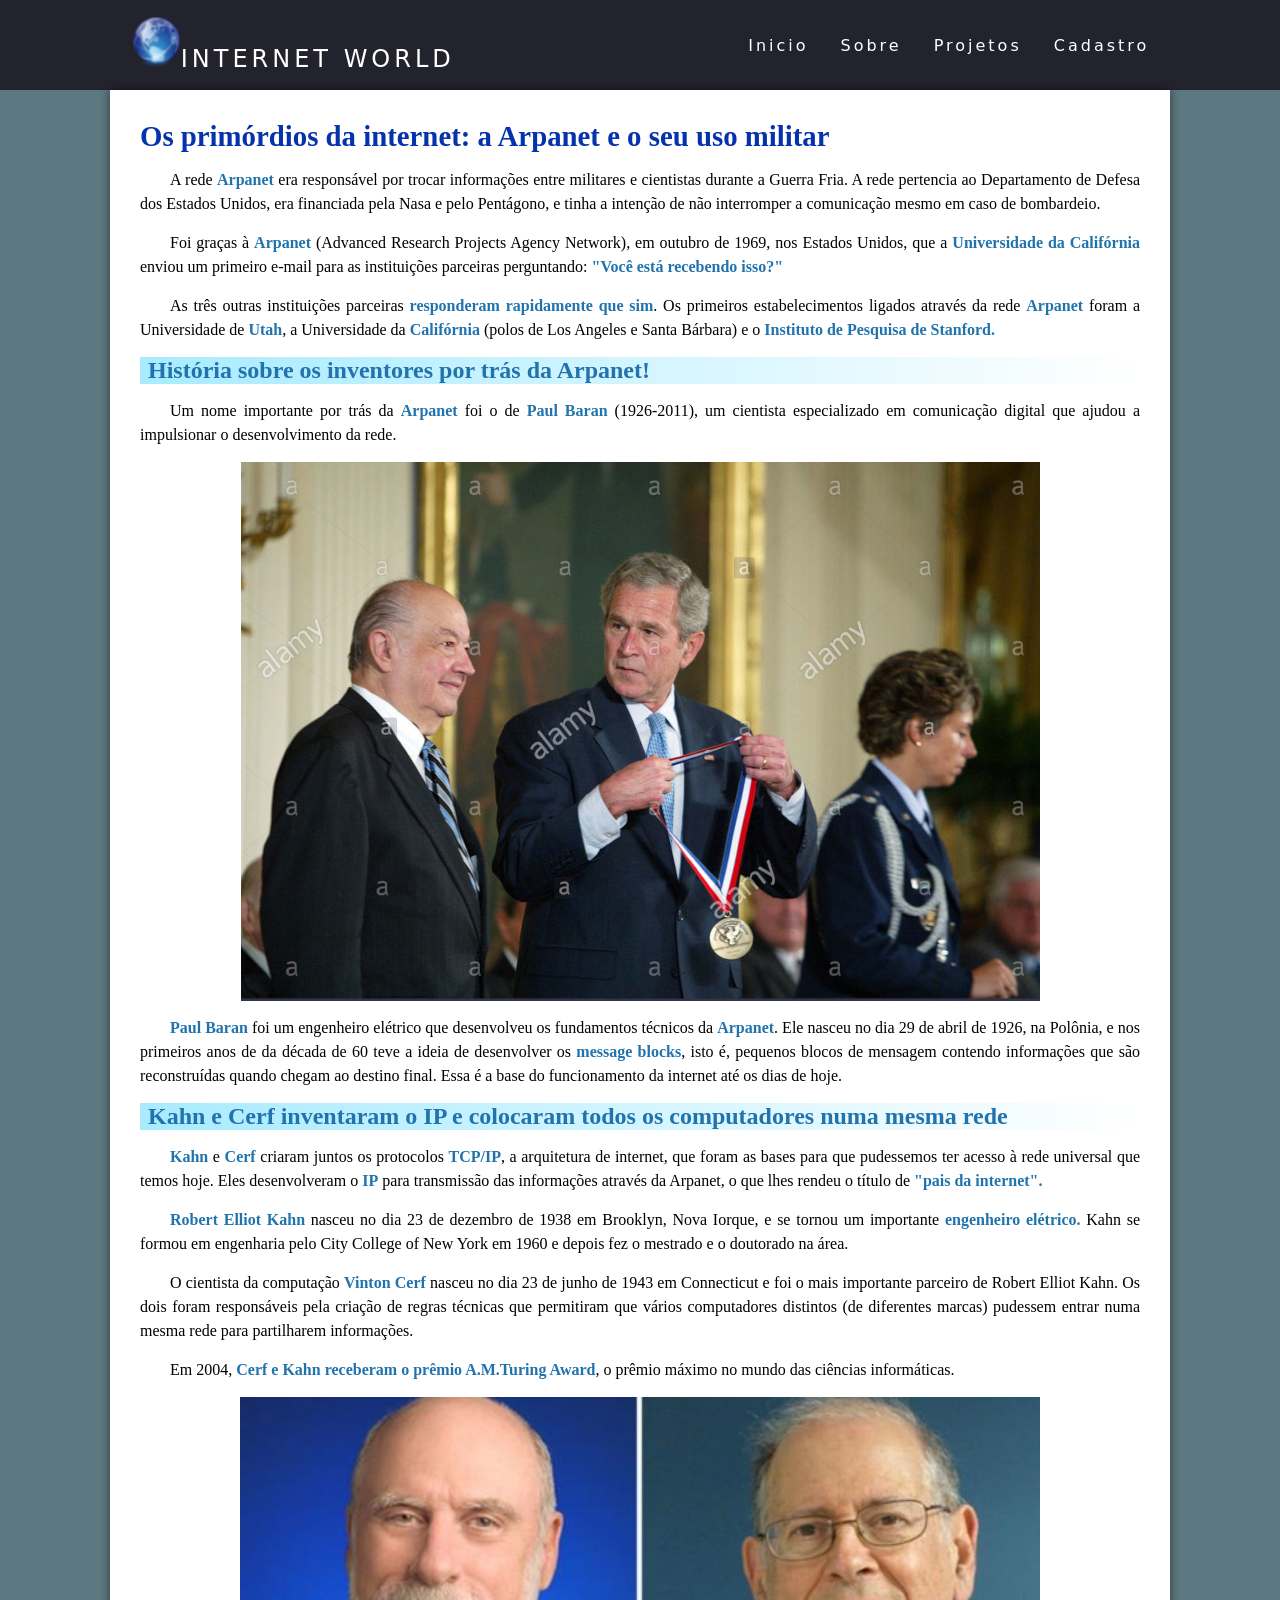
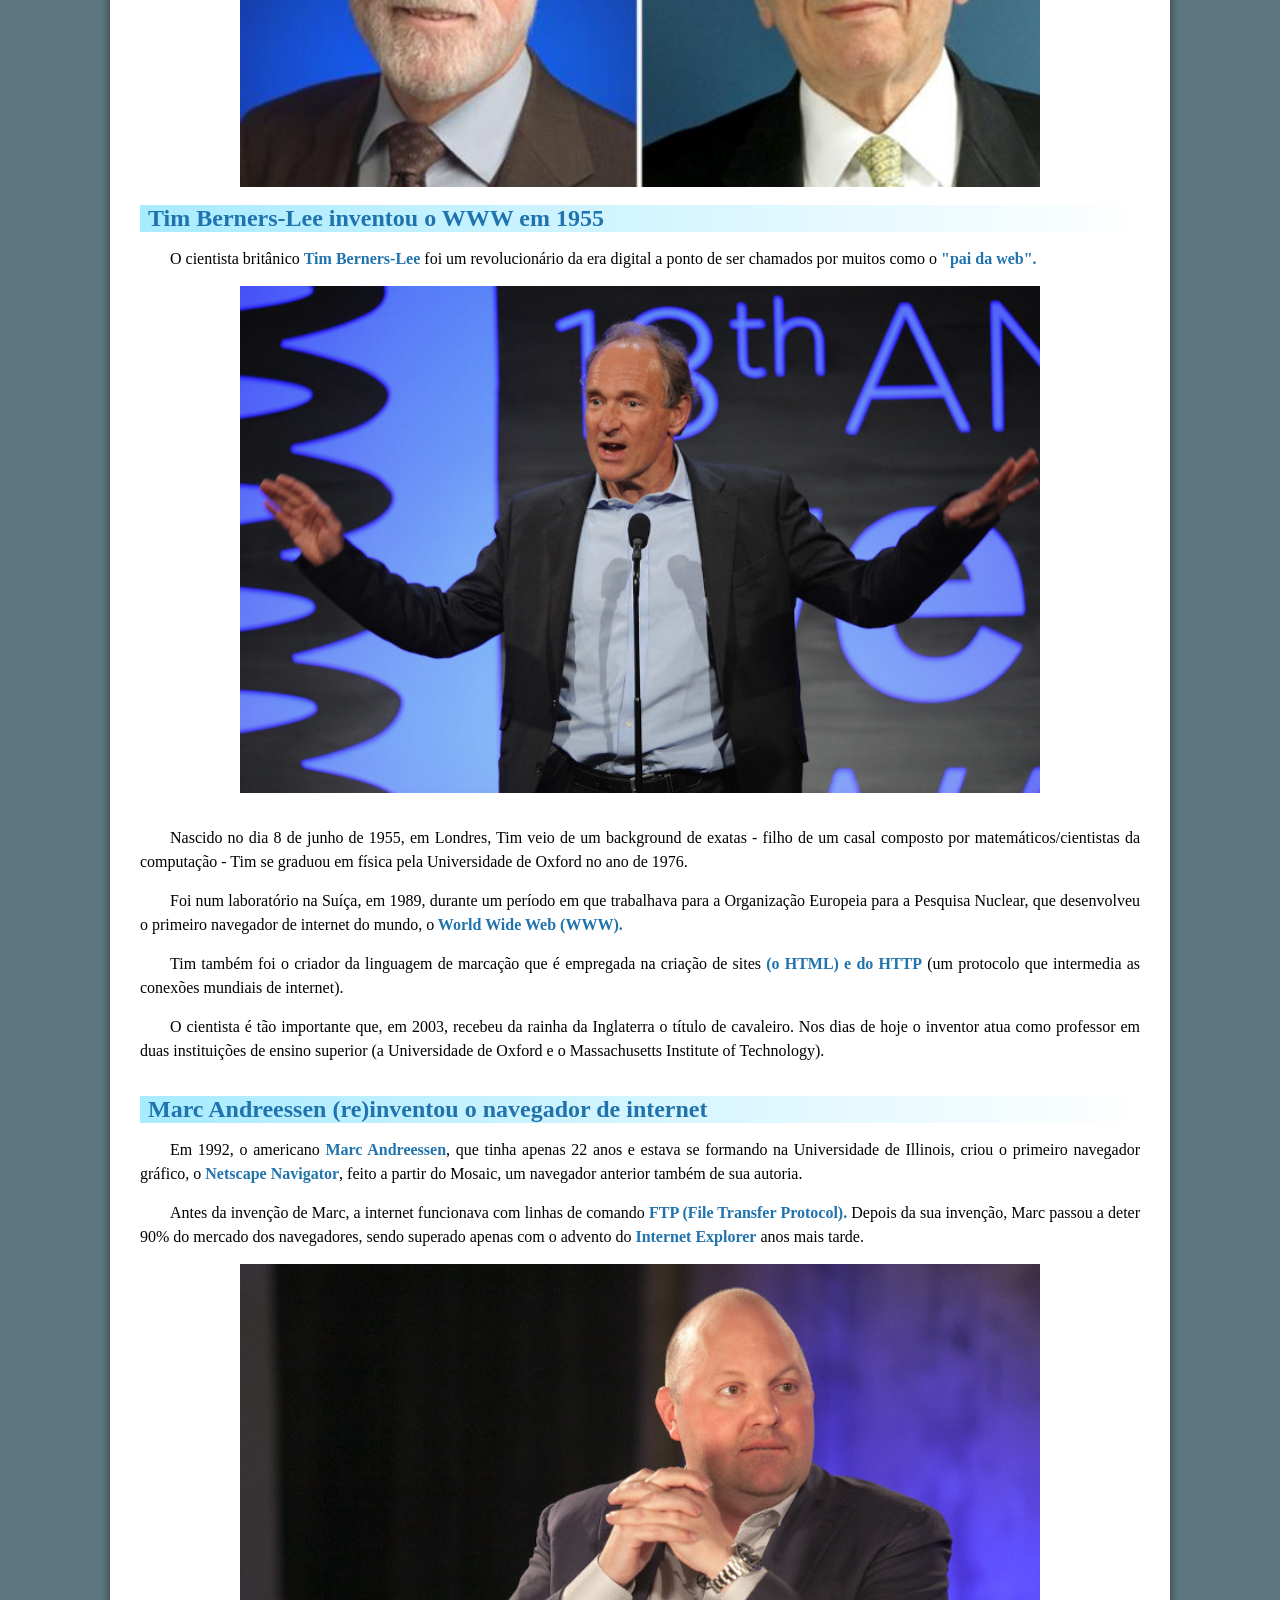
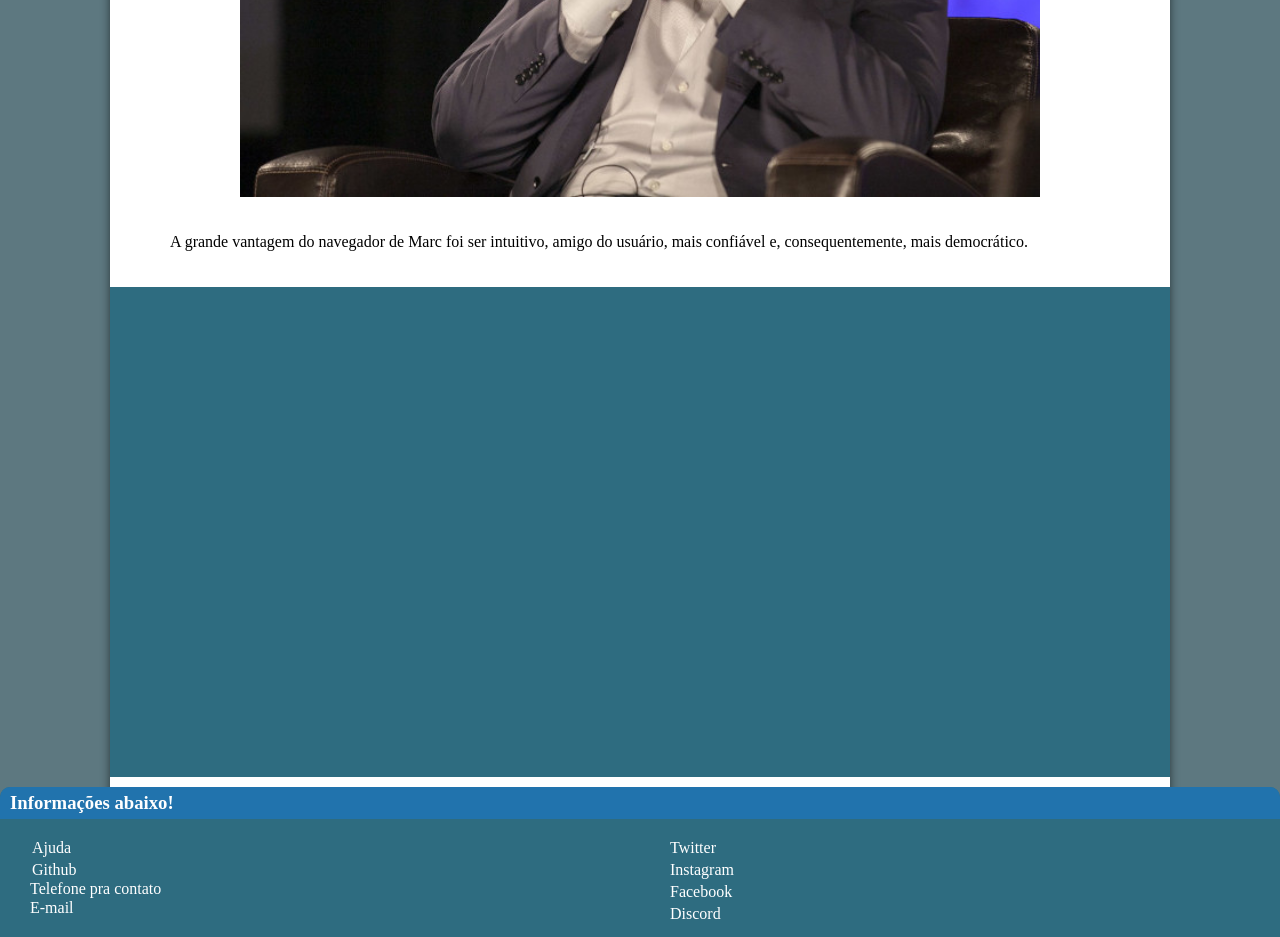
==== commit 84efd708: "Historia da criação da internet" ====
--- a/internet.html
+++ b/internet.html
@@ -101,7 +101,7 @@
           <li><a href="#">Twitter</a></li>
           <li><a href="https://www.instagram.com/pedroleonelmacielsilva/" target="_blank" rel="next">Instagram</a></li>
           <li><a href="#">Facebook</a></li>
-          <li><a href="#">Wechat</a></li>
+          <li><a href="#">Discord</a></li>
       </ul>
   </aside>
     <script src="mobile-navbar.js"></script>
--- a/style2.css
+++ b/style2.css
@@ -12,10 +12,6 @@
     --cor4: #2E6C80;
     --cor5: #2173AD;
     --cor6: #0532AD;
-
-    --font-padrao: arial, verdana, Helvetica, sans-serif;
-    --font-destaque: font-family: 'Bebas Neue', 'cursive';
-    --font-android: 'android', 'cursive';
 } 
 body {
     background-color: var(--cor0);
